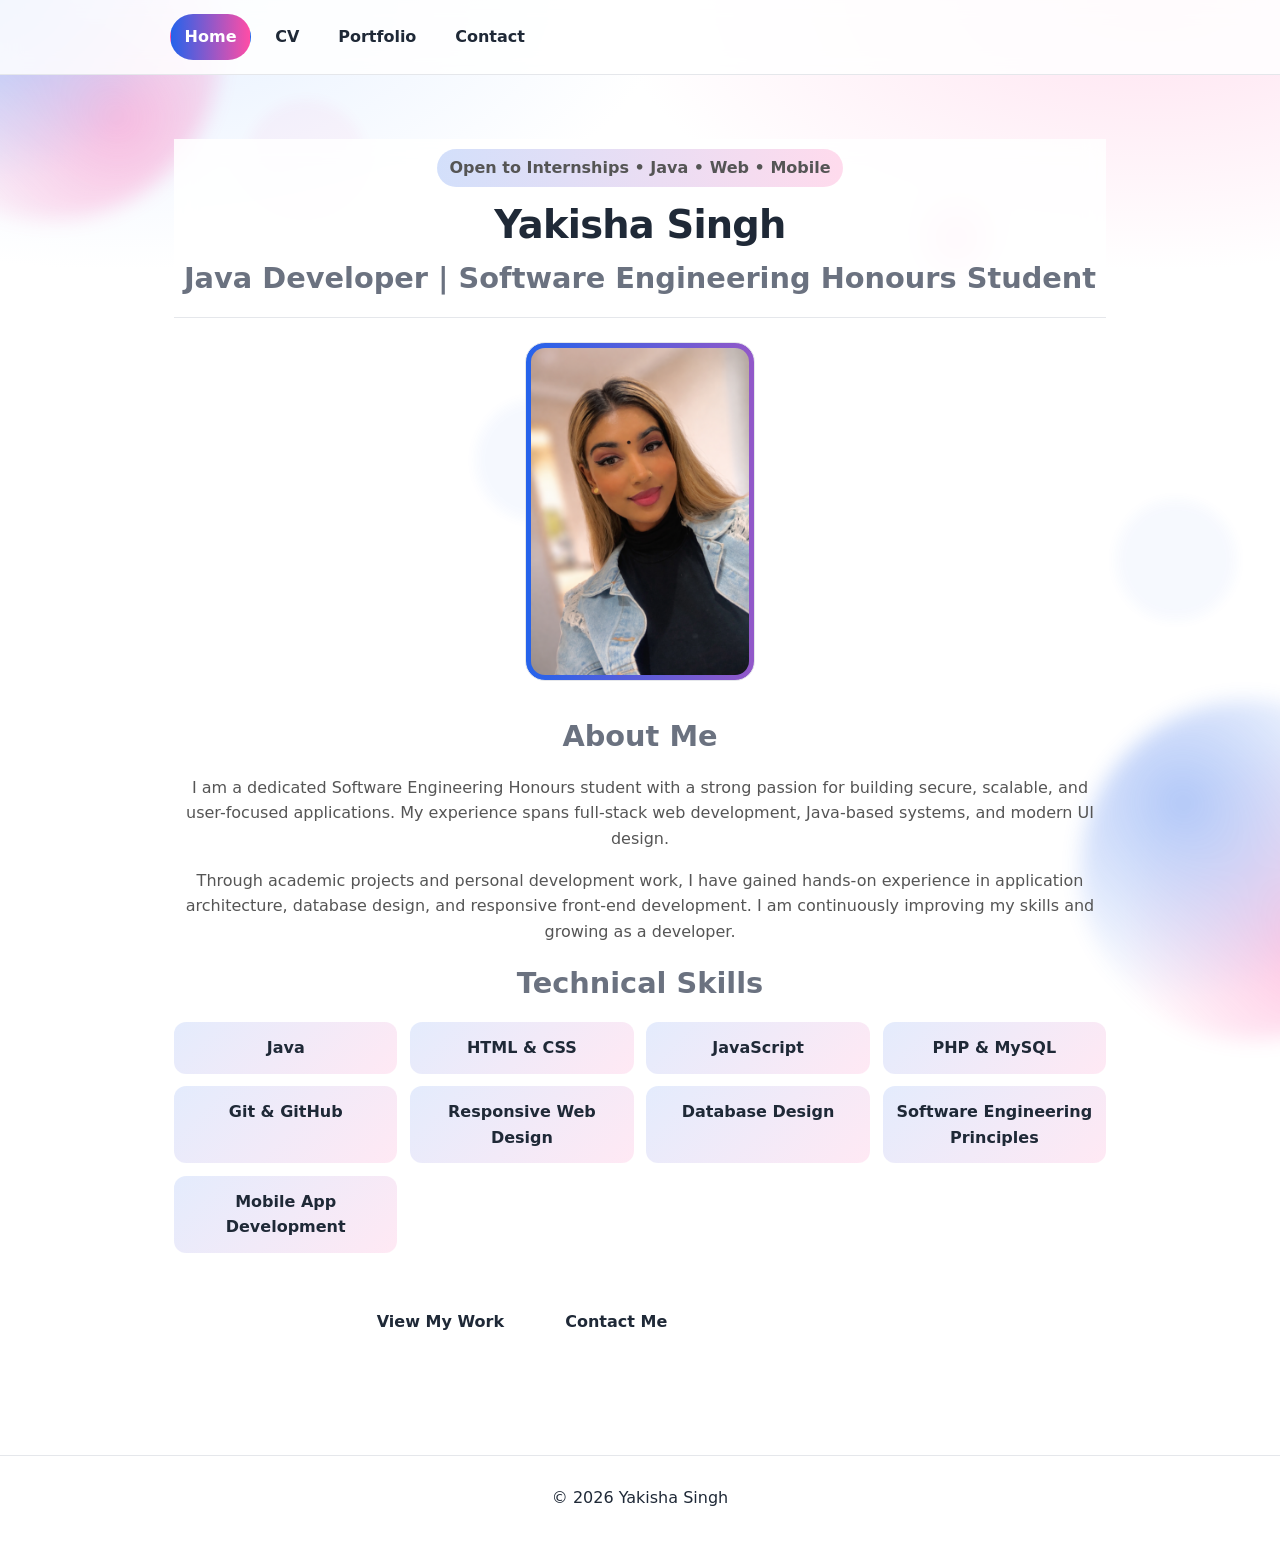
==== index.html @ 5eef7206 "Removed old portfolio-project folder" ====
<!DOCTYPE html>
<html lang="en">
<head>
    <meta charset="UTF-8">
    <title>Yakisha Singh | Developer Portfolio</title>
    <meta name="viewport" content="width=device-width, initial-scale=1.0">
    <link rel="stylesheet" href="css/styles.css">
</head>
<body>

<header>
    <nav aria-label="Main navigation">
        <ul>
            <li><a href="index.html" aria-current="page">Home</a></li>
            <li><a href="cv.html">CV</a></li>
            <li><a href="portfolio.html">Portfolio</a></li>
            <li><a href="contact.html">Contact</a></li>
        </ul>
    </nav>
</header>

<main>

    <section class="hero">

        <header>
            <p class="badge">Open to Internships • Java • Web • Mobile</p>
            <h1>Yakisha Singh</h1>
            <h2>Java Developer | Software Engineering Honours Student</h2>
        </header>

        <figure>
            <img src="images/profile.jpg" alt="Professional headshot of Yakisha Singh">
            
        </figure>

       

       </section>
    <section>
    <h2>About Me</h2>

    <p>
        I am a dedicated Software Engineering Honours student with a strong passion for building
        secure, scalable, and user-focused applications. My experience spans full-stack web
        development, Java-based systems, and modern UI design.
    </p>

    <p>
        Through academic projects and personal development work, I have gained hands-on
        experience in application architecture, database design, and responsive front-end
        development. I am continuously improving my skills and growing as a developer.
    </p>
</section>

<section>
    <h2>Technical Skills</h2>

    <ul class="skills-list">
        <li>Java</li>
        <li>HTML & CSS</li>
        <li>JavaScript</li>
        <li>PHP & MySQL</li>
        <li>Git & GitHub</li>
        <li>Responsive Web Design</li>
        <li>Database Design</li>
        <li>Software Engineering Principles</li>
         <li>Mobile App Development</li>
    </ul>
</section>

 <nav class="hero-actions" aria-label="Primary actions">
            <a class="btn primary" href="portfolio.html">View My Work</a>
            <a class="btn ghost" href="contact.html">Contact Me</a>
        </nav>


</main>

<footer>
    <p>© 2026 Yakisha Singh</p>
</footer>

<script src="js/script.js"></script>
</body>
</html>
---- css/styles.css ----
/* =========================
   Base + Reset
   ========================= */
* {
  margin: 0;
  padding: 0;
  box-sizing: border-box;
}

:root {
  --bg: #ffffff;
  --text: #1f2937;
  --muted: #6b7280;

  /* Pink + Blue theme */
  --pink: #ff4da6;
  --pink-soft: #ffe2f0;
  --blue: #2563eb;
  --blue-soft: #e6f0ff;

  --card: #ffffff;
  --border: #e5e7eb;

  --shadow: 0 10px 25px rgba(0, 0, 0, 0.08);
  --radius: 16px;
}

html {
  scroll-behavior: smooth;
}

body {
  font-family: system-ui, -apple-system, Segoe UI, Roboto, Arial, sans-serif;
  line-height: 1.6;
  background:
    radial-gradient(900px 450px at 10% 0%, var(--blue-soft), transparent 60%),
    radial-gradient(900px 450px at 90% 0%, var(--pink-soft), transparent 60%),
    var(--bg);
  color: var(--text);
  min-height: 100vh;
}

/* =========================
   Layout
   ========================= */
header {
  position: sticky;
  top: 0;
  z-index: 10;
  background: rgba(255, 255, 255, 0.85);
  backdrop-filter: blur(10px);
  border-bottom: 1px solid var(--border);
}

main {
  padding: 1.25rem;
}

footer {
  margin-top: 2rem;
  padding: 1.25rem;
  border-top: 1px solid var(--border);
  text-align: center;
  color: var(--muted);
  background: rgba(255, 255, 255, 0.7);
}

/* Constrain page width on larger screens */
main > section {
  max-width: 980px;
  margin: 0 auto;
}

/* =========================
   Navigation
   ========================= */
nav {
  max-width: 980px;
  margin: 0 auto;
  padding: 0.9rem 1.25rem;
}

nav ul {
  list-style: none;
  display: flex;
  flex-wrap: wrap;
  gap: 0.6rem;
  align-items: center;
  justify-content: flex-start;
}

/* Links */
nav a {
  display: inline-block;
  padding: 0.55rem 0.85rem;
  border-radius: 999px;
  text-decoration: none;
  font-weight: 700;
  color: var(--text);
  border: 1px solid transparent;
  transition: transform 0.15s ease, background 0.15s ease, border-color 0.15s ease;
}

nav a:hover,
nav a:focus-visible {
  background: linear-gradient(90deg, var(--blue-soft), var(--pink-soft));
  border-color: var(--border);
  transform: translateY(-1px);
  outline: none;
}

/* If you used aria-current="page" on active link */
nav a[aria-current="page"] {
  background: linear-gradient(90deg, var(--blue), var(--pink));
  color: #fff;
}

/* =========================
   Typography
   ========================= */
h1 {
  font-size: 2rem;
  line-height: 1.15;
  letter-spacing: -0.02em;
  margin-bottom: 0.5rem;
}

h2 {
  font-size: 1.15rem;
  color: var(--muted);
  font-weight: 600;
  margin-bottom: 1rem;
}

p {
  margin: 0.6rem 0;
  color: var(--text);
}

a {
  color: var(--blue);
}

a:hover,
a:focus-visible {
  color: var(--pink);
  outline: none;
}

/* =========================
   Cards (Articles, Blocks)
   ========================= */
article {
  background: var(--card);
  border: 1px solid var(--border);
  border-radius: var(--radius);
  padding: 1rem;
  margin-top: 1rem;
  box-shadow: var(--shadow);
}

article h2 {
  margin-bottom: 0.6rem;
  color: var(--text);
  font-size: 1.2rem;
}

/* Nice divider line under page intro section */
section > h1 + h2 {
  position: relative;
  padding-bottom: 0.75rem;
}

section > h1 + h2::after {
  content: "";
  position: absolute;
  left: 0;
  bottom: 0;
  width: 180px;
  height: 4px;
  border-radius: 999px;
  background: linear-gradient(90deg, var(--blue), var(--pink));
}

/* =========================
   Images
   ========================= */
img {
  max-width: 100%;
  height: auto;
  border-radius: 14px;
  border: 1px solid var(--border);
}

/* =========================
   Forms (Contact)
   ========================= */
form {
  margin-top: 1rem;
}

label {
  display: inline-block;
  font-weight: 700;
  margin-top: 0.75rem;
}

input,
textarea {
  width: 100%;
  margin-top: 0.35rem;
  padding: 0.75rem 0.85rem;
  border: 1px solid var(--border);
  border-radius: 12px;
  background: rgba(255, 255, 255, 0.9);
  color: var(--text);
  transition: border-color 0.15s ease, box-shadow 0.15s ease;
}

textarea {
  min-height: 140px;
  resize: vertical;
}

input:focus,
textarea:focus {
  outline: none;
  border-color: rgba(37, 99, 235, 0.6);
  box-shadow: 0 0 0 4px rgba(37, 99, 235, 0.15);
}

button {
  width: 100%;
  margin-top: 1rem;
  padding: 0.85rem 1rem;
  border: none;
  border-radius: 14px;
  font-weight: 800;
  cursor: pointer;
  color: #fff;
  background: linear-gradient(90deg, var(--blue), var(--pink));
  box-shadow: var(--shadow);
  transition: transform 0.15s ease, filter 0.15s ease;
}

button:hover,
button:focus-visible {
  transform: translateY(-1px);
  filter: brightness(1.02);
  outline: none;
}

/* =========================
   Accessibility helpers
   ========================= */
:focus-visible {
  outline: 3px solid rgba(255, 77, 166, 0.45);
  outline-offset: 3px;
}

/* =========================
   Responsive (Tablet/Desktop)
   ========================= */
@media (min-width: 768px) {
  main {
    padding: 2rem;
  }

  h1 {
    font-size: 2.4rem;
  }

  /* Make form look nicer on bigger screens */
  form button {
    width: auto;
    min-width: 180px;
  }
}



/* -------------------------------- */
/* Home Page Hero Styling */
/* -------------------------------- */

.hero {
    text-align: center;
    margin-top: 2rem;
}

.hero figure {
    margin: 1.5rem auto;
}

.hero img {
    max-width: 230px;
    width: 100%;
    border-radius: 20px;
    padding: 5px;
    background: linear-gradient(270deg, #2563eb, #ff4da6, #2563eb);
    background-size: 400% 400%;
    animation: glowMove 6s ease infinite;
}

/* Animation */
@keyframes glowMove {
    0% {
        background-position: 0% 50%;
    }
    50% {
        background-position: 100% 50%;
    }
    100% {
        background-position: 0% 50%;
    }
}

.badge {
    display: inline-block;
    padding: 0.4rem 0.8rem;
    border-radius: 999px;
    background: linear-gradient(90deg, #2563eb33, #ff4da633);
    font-weight: bold;
}

.lead {
    max-width: 60ch;
    margin: 1rem auto;
    color: #555;
}

.cv-frame {
    margin: 1.5rem auto;
    max-width: 980px;
    border-radius: 18px;
    padding: 6px;
    background: linear-gradient(270deg, #2563eb, #ff4da6, #2563eb);
    background-size: 400% 400%;
    animation: glowMove 6s ease infinite;
    box-shadow: 0 0 25px rgba(37, 99, 235, 0.25),
                0 0 35px rgba(255, 77, 166, 0.18);
}

.cv-viewer {
    width: 100%;
    height: 80vh;         /* shows multiple pages nicely */
    border: none;
    border-radius: 14px;
    background: #fff;
}

/* reuse the same glow animation if you already have it */
@keyframes glowMove {
    0% { background-position: 0% 50%; }
    50% { background-position: 100% 50%; }
    100% { background-position: 0% 50%; }
}

.contact-links {
    margin-top: 1rem;
}

.contact-item a {
    display: inline-flex;
    align-items: center;
    gap: 8px;
    text-decoration: none;
    color: #333;
    font-weight: 600;
    margin-bottom: 1rem;
}

.contact-item a:hover {
    color: #ff4da6;
}

.contact-links > a {
    margin-right: 1rem;
    color: #333;
    transition: transform 0.3s ease, color 0.3s ease;
}

.contact-links > a:hover {
    transform: scale(1.2);
    color: #ff4da6;
}

/* Base floating style */
.floating-bubble {
    position: absolute;
    border-radius: 50%;
    padding: 6px;

    background: linear-gradient(270deg, #2563eb, #ff4da6, #2563eb);
    background-size: 400% 400%;
    animation: glowMove 6s ease infinite, floaty 4.5s ease-in-out infinite;

    box-shadow:
        0 0 18px rgba(37, 99, 235, 0.25),
        0 0 24px rgba(255, 77, 166, 0.18);

    z-index: 1;
}


/* =========================
   Animated background bubbles (all pages)
   ========================= */
body {
  position: relative;
  overflow-x: hidden; /* prevents horizontal scroll */
}

/* Two big floating gradient bubbles */
body::before,
body::after {
  content: "";
  position: fixed;
  width: 340px;
  height: 340px;
  border-radius: 50%;
  z-index: -1;
  filter: blur(10px);
  opacity: 0.35;
  pointer-events: none;
  background: radial-gradient(circle at 30% 30%, #2563eb, transparent 60%),
              radial-gradient(circle at 70% 70%, #ff4da6, transparent 60%);
  animation: bgFloat 14s ease-in-out infinite;
}

body::before {
  top: -120px;
  left: -120px;
}

body::after {
  bottom: -140px;
  right: -140px;
  animation-delay: 2.5s;
}

/* Optional: a few smaller bubbles using box-shadow “clones” */
main::before {
  content: "";
  position: fixed;
  width: 120px;
  height: 120px;
  border-radius: 50%;
  z-index: -1;
  pointer-events: none;
  opacity: 0.25;
  filter: blur(6px);
  background: radial-gradient(circle, #ff4da6 0%, transparent 60%);
  top: 20%;
  left: 70%;
  animation: bgFloatSmall 10s ease-in-out infinite;
  box-shadow:
    -420px 220px 0 0 rgba(37, 99, 235, 0.18),
    -650px -80px 0 0 rgba(255, 77, 166, 0.18),
    220px 320px 0 0 rgba(37, 99, 235, 0.16);
}

/* Movement */
@keyframes bgFloat {
  0%, 100% { transform: translate(0, 0); }
  50%      { transform: translate(35px, 25px); }
}

@keyframes bgFloatSmall {
  0%, 100% { transform: translate(0, 0); }
  50%      { transform: translate(-20px, 30px); }
}

/* Respect users who prefer reduced motion */
@media (prefers-reduced-motion: reduce) {
  body::before,
  body::after,
  main::before {
    animation: none;
  }
}

/* About + Skills Section */
section {
    max-width: 900px;
    margin: 3rem auto;
    padding: 0 1.5rem;
}

section h2 {
    margin-bottom: 1rem;
    font-size: 1.8rem;
}

section p {
    margin-bottom: 1rem;
    line-height: 1.6;
    color: #555;
}

/* Skills */
.skills-list {
    list-style: none;
    padding: 0;
    display: grid;
    grid-template-columns: repeat(auto-fit, minmax(180px, 1fr));
    gap: 0.8rem;
    margin-top: 1rem;
}

.skills-list li {
    background: linear-gradient(135deg, #2563eb20, #ff4da620);
    padding: 0.8rem;
    border-radius: 12px;
    font-weight: 600;
    text-align: center;
    transition: transform 0.2s ease;
}

.skills-list li:hover {
    transform: translateY(-4px);
}

/* Center About + Skills */
section {
    max-width: 800px;
    margin: 2rem auto;
    text-align: center;
}

/* Remove too much space from hero */
.hero {
    margin-bottom: 1.5rem;
}

/* Buttons under skills */
.skills-buttons {
    margin-top: 2rem;
    display: flex;
    justify-content: center;
    gap: 1.5rem;
}

/* Button styling */
.btn-primary,
.btn-secondary {
    padding: 0.8rem 1.5rem;
    border-radius: 999px;
    text-decoration: none;
    font-weight: 600;
    transition: transform 0.2s ease;
}

.btn-primary {
    background: linear-gradient(135deg, #2563eb, #ff4da6);
    color: white;
}

.btn-secondary {
    border: 2px solid #2563eb;
    color: #2563eb;
}

.btn-primary:hover,
.btn-secondary:hover {
    transform: translateY(-3px);
}

.hero-actions {
    display: flex;
    justify-content: center;
    align-items: center;
    gap: 2rem;

    width: 100%;
    margin: 2rem 0;
}

.hero-actions a {
    display: inline-block;
}
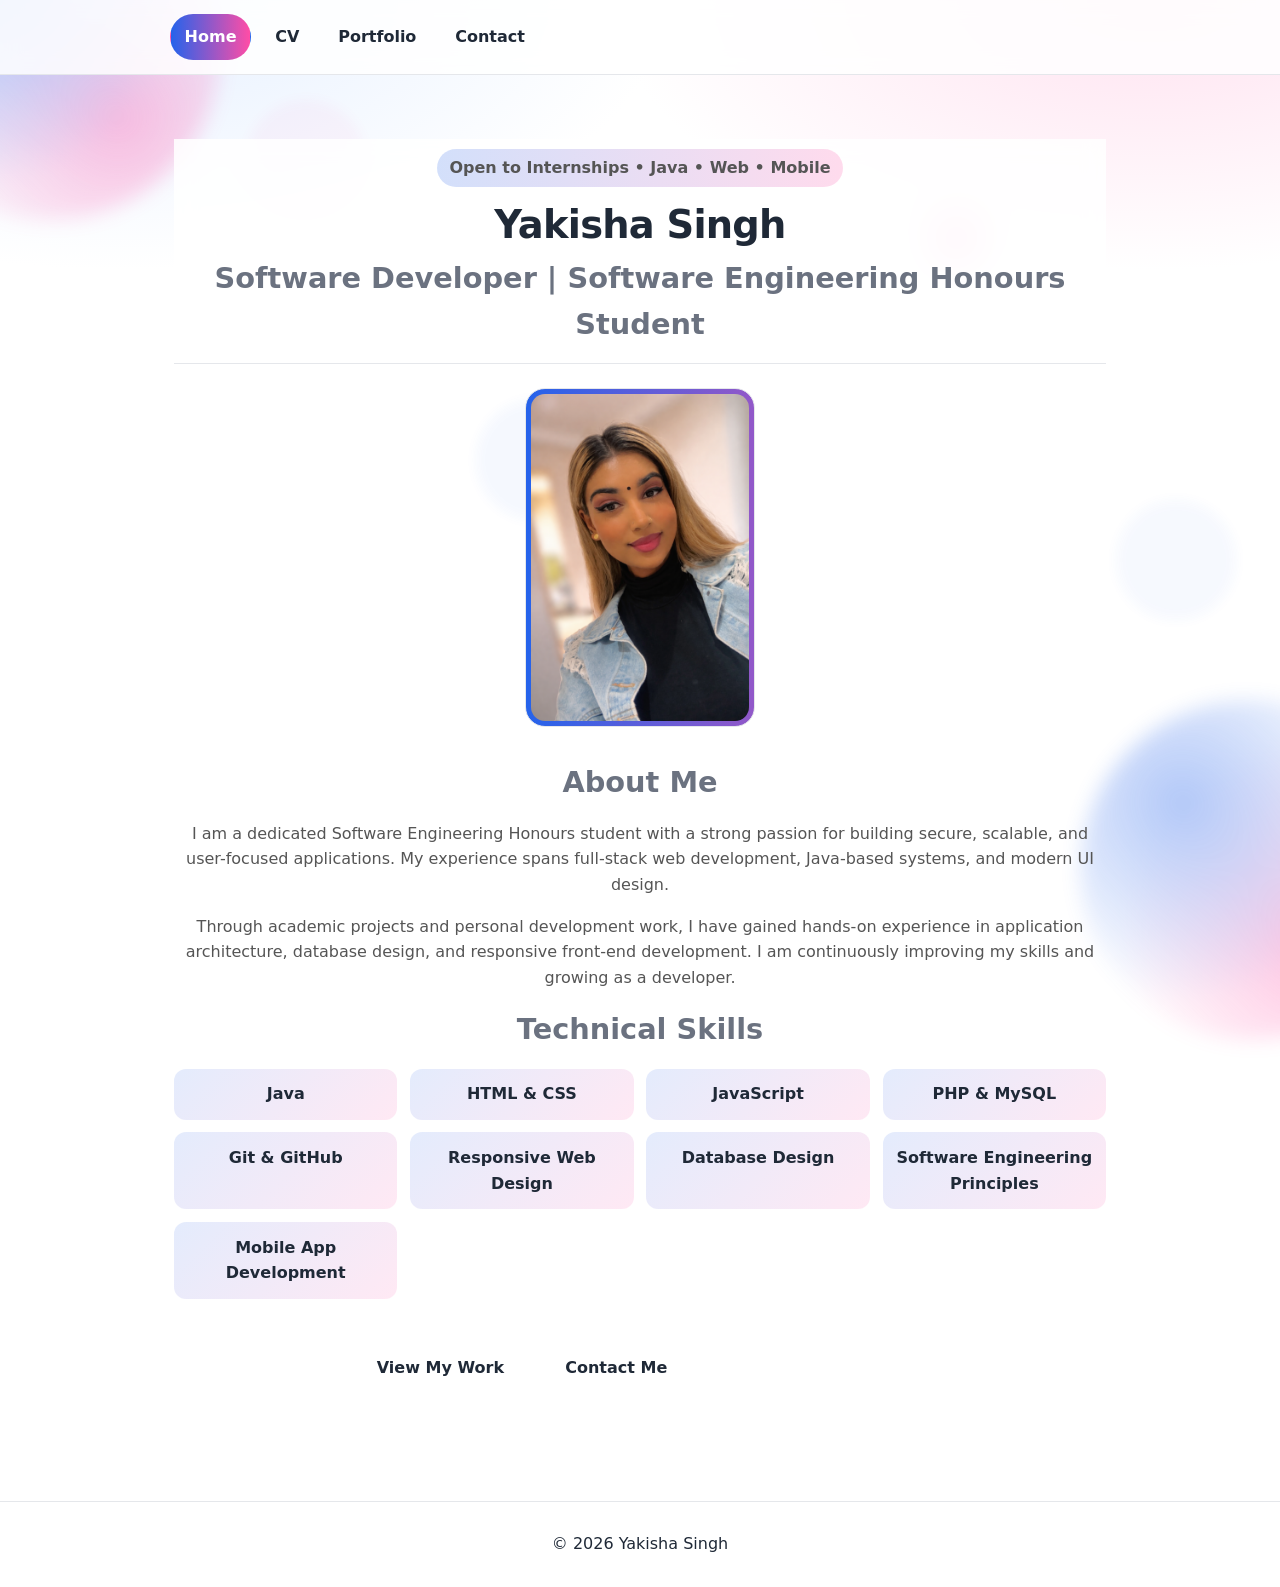
==== commit 6edbfb7c: "Updated website" ====
--- a/index.html
+++ b/index.html
@@ -26,7 +26,7 @@
         <header>
             <p class="badge">Open to Internships • Java • Web • Mobile</p>
             <h1>Yakisha Singh</h1>
-            <h2>Java Developer | Software Engineering Honours Student</h2>
+            <h2>Software Developer | Software Engineering Honours Student</h2>
         </header>
 
         <figure>
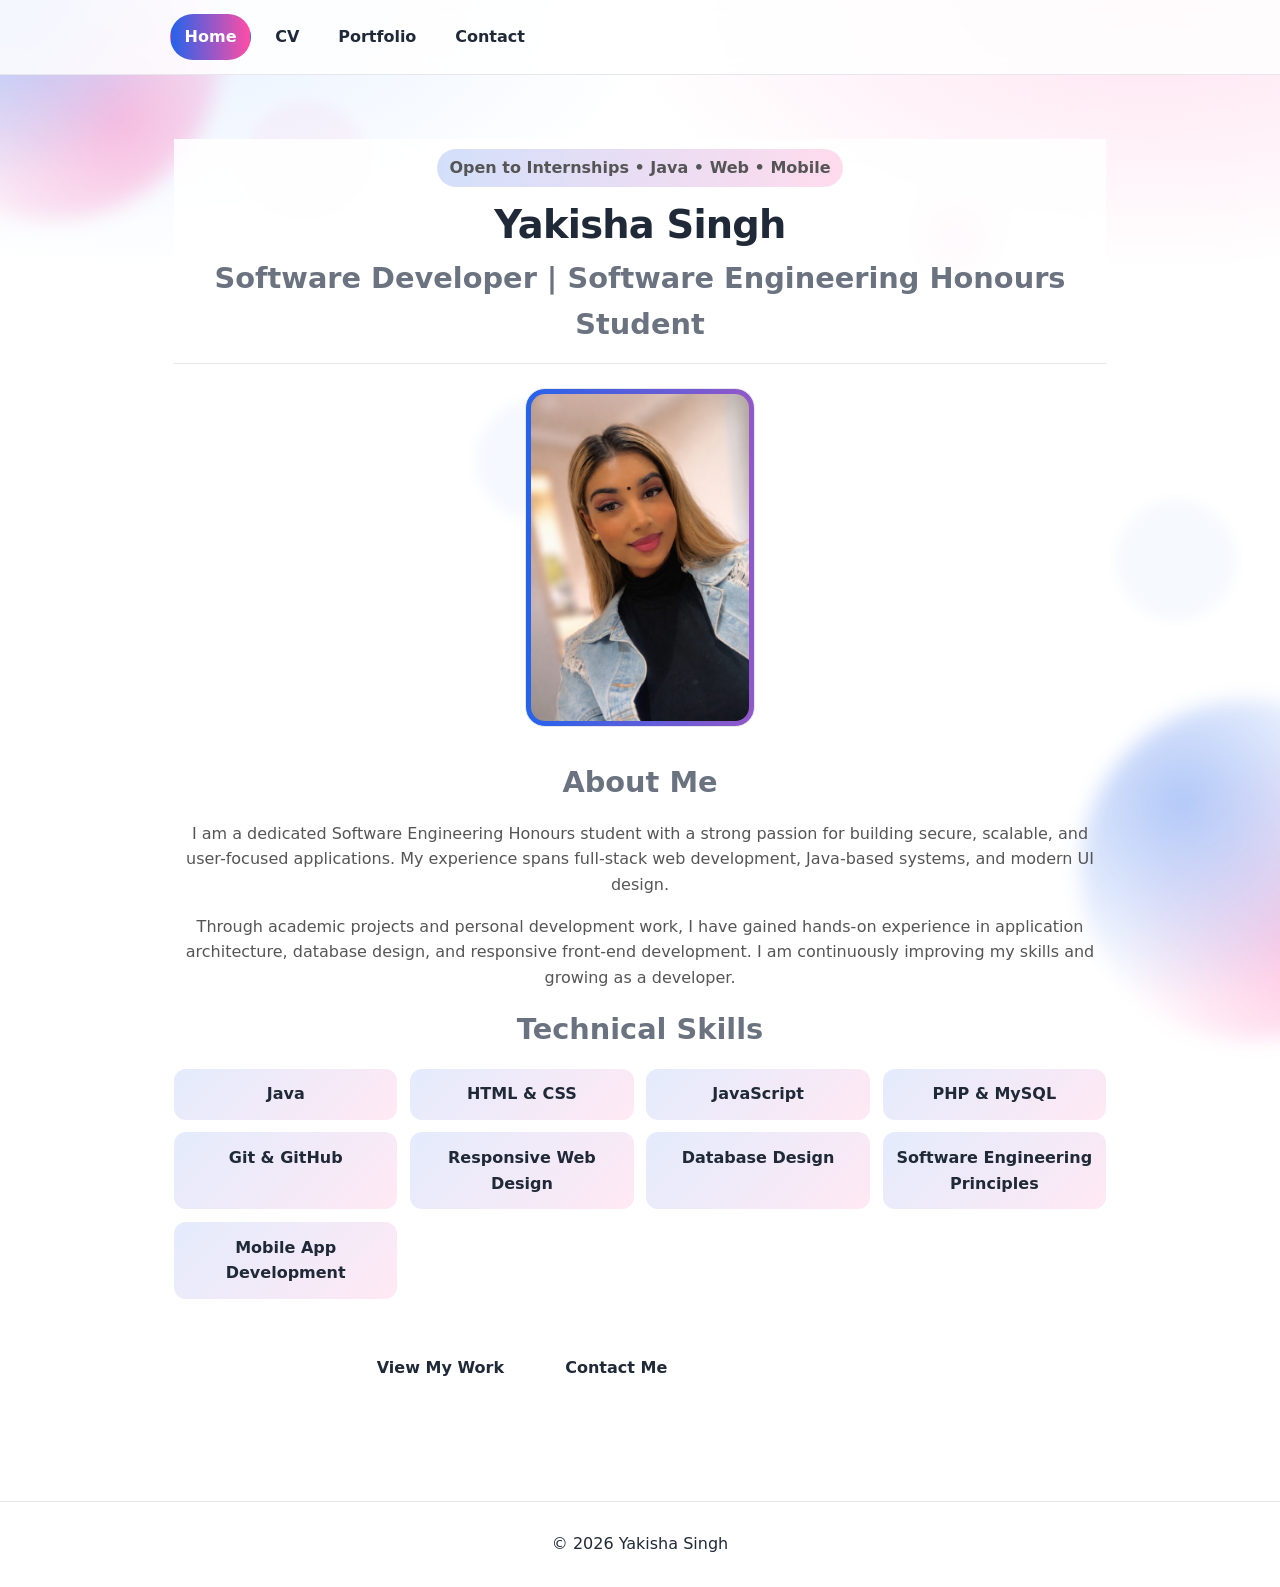
==== commit 19712204: "Updated navigation and removed aria labelsand changed comments" ====
--- a/index.html
+++ b/index.html
@@ -9,7 +9,7 @@
 <body>
 
 <header>
-    <nav aria-label="Main navigation">
+    <nav>
         <ul>
             <li><a href="index.html" aria-current="page">Home</a></li>
             <li><a href="cv.html">CV</a></li>
--- a/css/styles.css
+++ b/css/styles.css
@@ -1,6 +1,4 @@
-/* =========================
-   Base + Reset
-   ========================= */
+
 * {
   margin: 0;
   padding: 0;
@@ -12,7 +10,7 @@
   --text: #1f2937;
   --muted: #6b7280;
 
-  /* Pink + Blue theme */
+  /* pink and blue theme */
   --pink: #ff4da6;
   --pink-soft: #ffe2f0;
   --blue: #2563eb;
@@ -40,9 +38,7 @@
   min-height: 100vh;
 }
 
-/* =========================
-   Layout
-   ========================= */
+/* Layout*/
 header {
   position: sticky;
   top: 0;
@@ -71,9 +67,7 @@
   margin: 0 auto;
 }
 
-/* =========================
-   Navigation
-   ========================= */
+/* Navigation*/
 nav {
   max-width: 980px;
   margin: 0 auto;
@@ -115,9 +109,7 @@
   color: #fff;
 }
 
-/* =========================
-   Typography
-   ========================= */
+/*Typography */
 h1 {
   font-size: 2rem;
   line-height: 1.15;
@@ -147,9 +139,7 @@
   outline: none;
 }
 
-/* =========================
-   Cards (Articles, Blocks)
-   ========================= */
+/* Cards (Articles, Blocks)*/
 article {
   background: var(--card);
   border: 1px solid var(--border);
@@ -165,7 +155,7 @@
   font-size: 1.2rem;
 }
 
-/* Nice divider line under page intro section */
+/* divider line under page intro section */
 section > h1 + h2 {
   position: relative;
   padding-bottom: 0.75rem;
@@ -182,9 +172,7 @@
   background: linear-gradient(90deg, var(--blue), var(--pink));
 }
 
-/* =========================
-   Images
-   ========================= */
+/* Images */
 img {
   max-width: 100%;
   height: auto;
@@ -192,9 +180,7 @@
   border: 1px solid var(--border);
 }
 
-/* =========================
-   Forms (Contact)
-   ========================= */
+/*Forms (Contact) */
 form {
   margin-top: 1rem;
 }
@@ -250,17 +236,13 @@
   outline: none;
 }
 
-/* =========================
-   Accessibility helpers
-   ========================= */
+/*Accessibility helpers*/
 :focus-visible {
   outline: 3px solid rgba(255, 77, 166, 0.45);
   outline-offset: 3px;
 }
 
-/* =========================
-   Responsive (Tablet/Desktop)
-   ========================= */
+/* Responsive (Tablet/Desktop) */
 @media (min-width: 768px) {
   main {
     padding: 2rem;
@@ -270,7 +252,7 @@
     font-size: 2.4rem;
   }
 
-  /* Make form look nicer on bigger screens */
+  /* form on bigger screens */
   form button {
     width: auto;
     min-width: 180px;
@@ -279,9 +261,9 @@
 
 
 
-/* -------------------------------- */
+
 /* Home Page Hero Styling */
-/* -------------------------------- */
+
 
 .hero {
     text-align: center;
@@ -343,13 +325,13 @@
 
 .cv-viewer {
     width: 100%;
-    height: 80vh;         /* shows multiple pages nicely */
+    height: 80vh;         /* shows multiple pages  */
     border: none;
     border-radius: 14px;
     background: #fff;
 }
 
-/* reuse the same glow animation if you already have it */
+
 @keyframes glowMove {
     0% { background-position: 0% 50%; }
     50% { background-position: 100% 50%; }
@@ -403,15 +385,13 @@
 }
 
 
-/* =========================
-   Animated background bubbles (all pages)
-   ========================= */
+/*background bubbles (all pages)*/
 body {
   position: relative;
-  overflow-x: hidden; /* prevents horizontal scroll */
-}
-
-/* Two big floating gradient bubbles */
+  overflow-x: hidden; 
+}
+
+/* Two floating gradient bubbles */
 body::before,
 body::after {
   content: "";
@@ -439,7 +419,7 @@
   animation-delay: 2.5s;
 }
 
-/* Optional: a few smaller bubbles using box-shadow “clones” */
+/*  smaller bubbles  */
 main::before {
   content: "";
   position: fixed;
@@ -471,7 +451,7 @@
   50%      { transform: translate(-20px, 30px); }
 }
 
-/* Respect users who prefer reduced motion */
+
 @media (prefers-reduced-motion: reduce) {
   body::before,
   body::after,
@@ -528,7 +508,7 @@
     text-align: center;
 }
 
-/* Remove too much space from hero */
+
 .hero {
     margin-bottom: 1.5rem;
 }
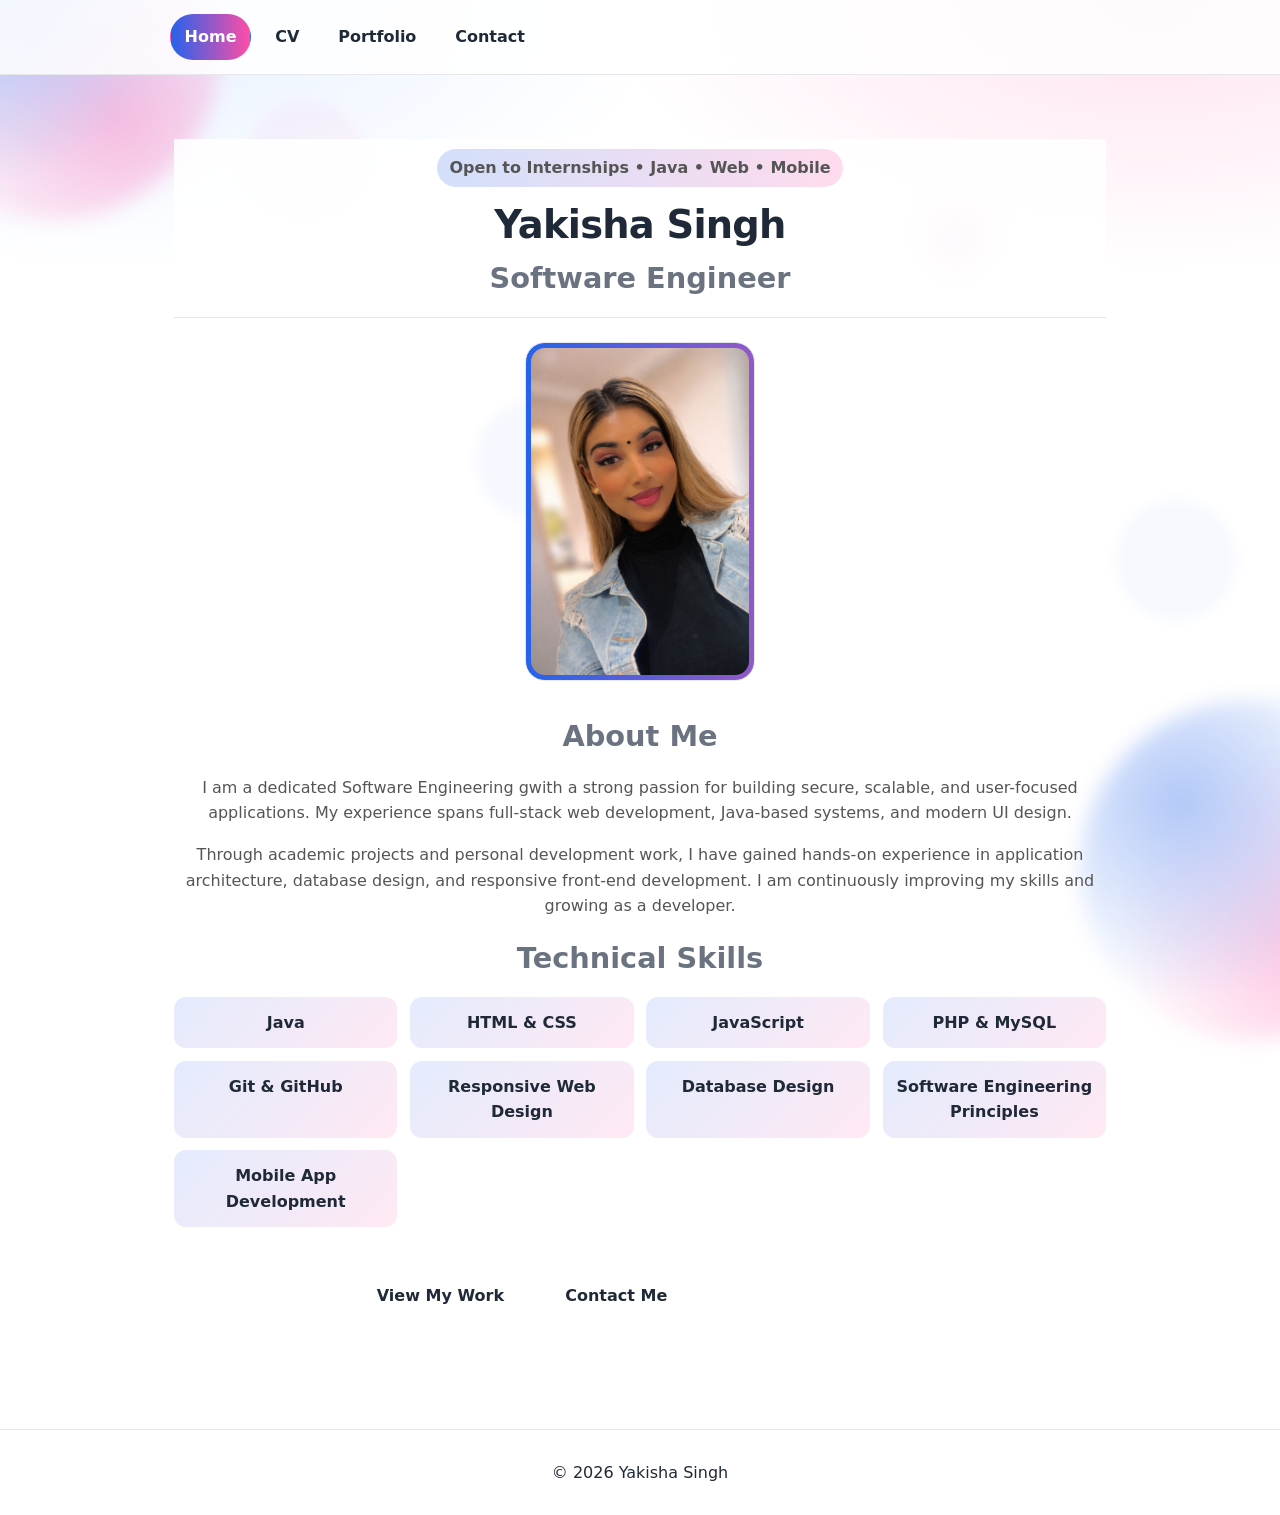
==== commit 1b808354: "changed the details about honours" ====
--- a/index.html
+++ b/index.html
@@ -26,7 +26,7 @@
         <header>
             <p class="badge">Open to Internships • Java • Web • Mobile</p>
             <h1>Yakisha Singh</h1>
-            <h2>Software Developer | Software Engineering Honours Student</h2>
+            <h2>Software Engineer</h2>
         </header>
 
         <figure>
@@ -41,7 +41,7 @@
     <h2>About Me</h2>
 
     <p>
-        I am a dedicated Software Engineering Honours student with a strong passion for building
+        I am a dedicated Software Engineering gwith a strong passion for building
         secure, scalable, and user-focused applications. My experience spans full-stack web
         development, Java-based systems, and modern UI design.
     </p>
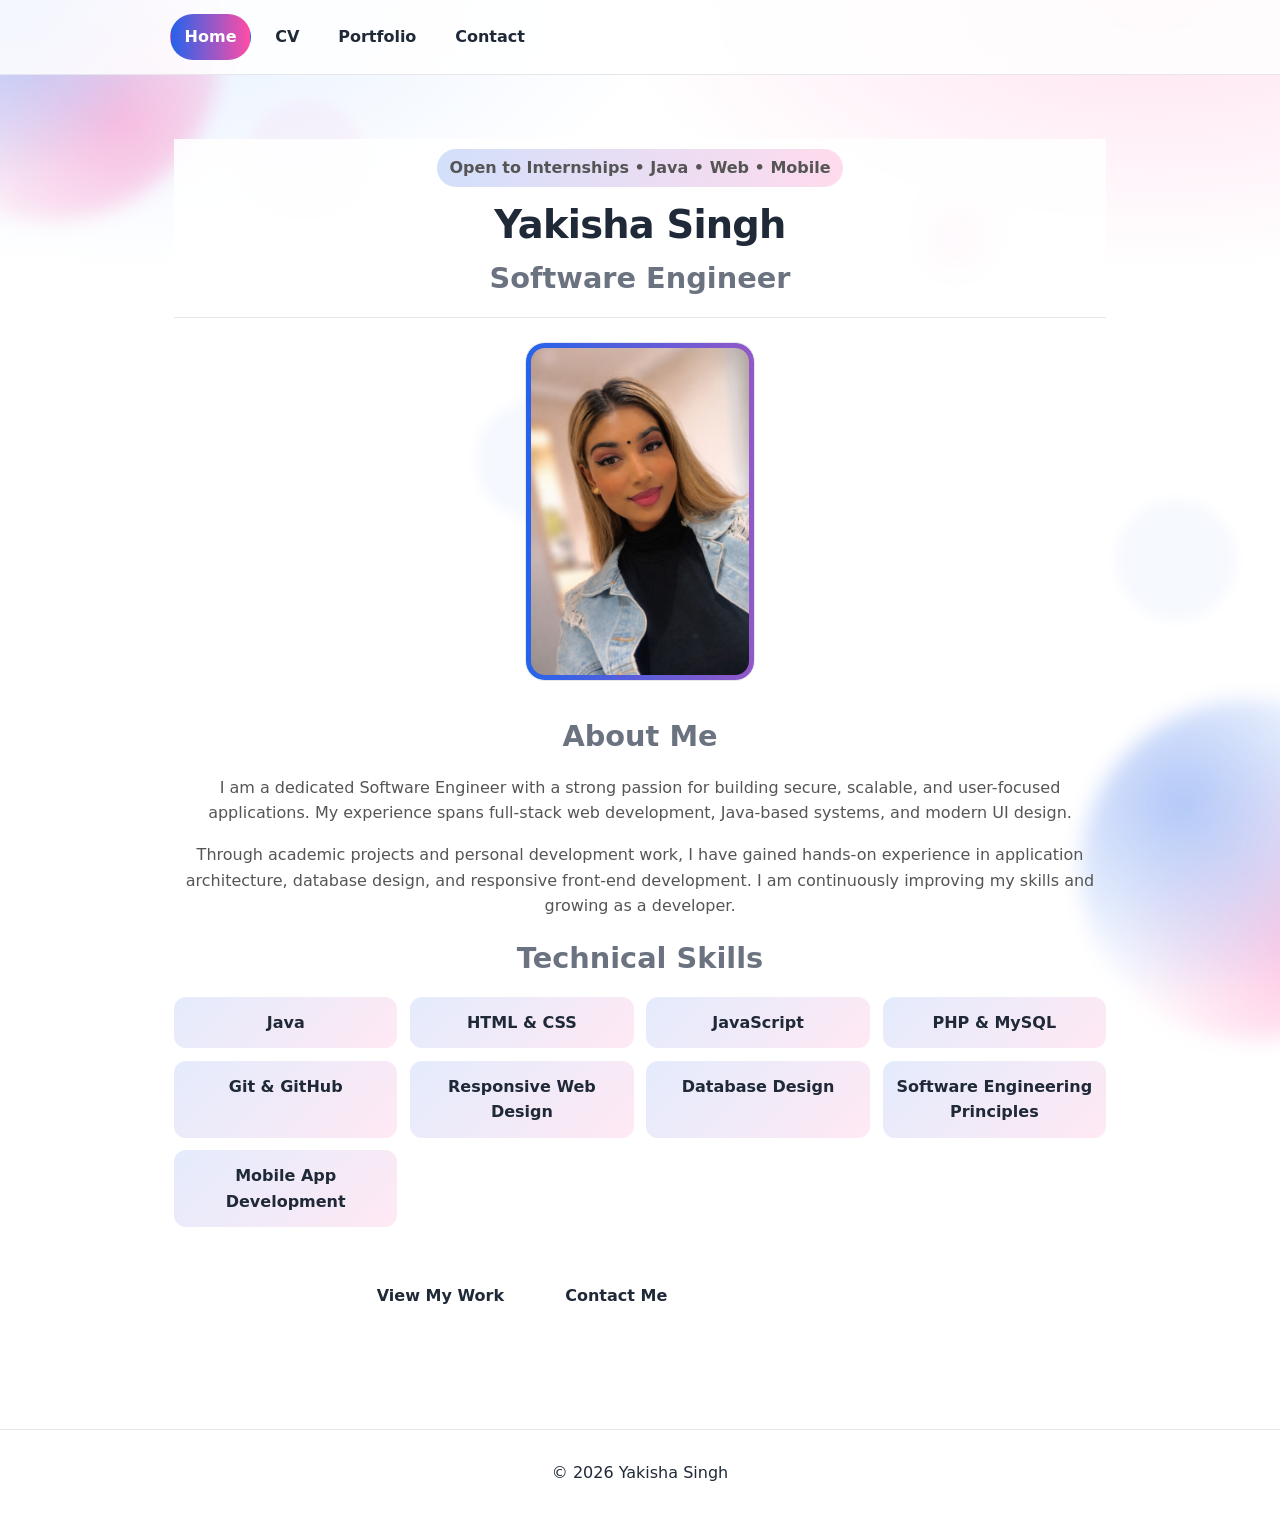
==== commit a4c69cb4: "fixed wording on paragraph on index page" ====
--- a/index.html
+++ b/index.html
@@ -41,7 +41,7 @@
     <h2>About Me</h2>
 
     <p>
-        I am a dedicated Software Engineering gwith a strong passion for building
+        I am a dedicated Software Engineer with a strong passion for building
         secure, scalable, and user-focused applications. My experience spans full-stack web
         development, Java-based systems, and modern UI design.
     </p>
